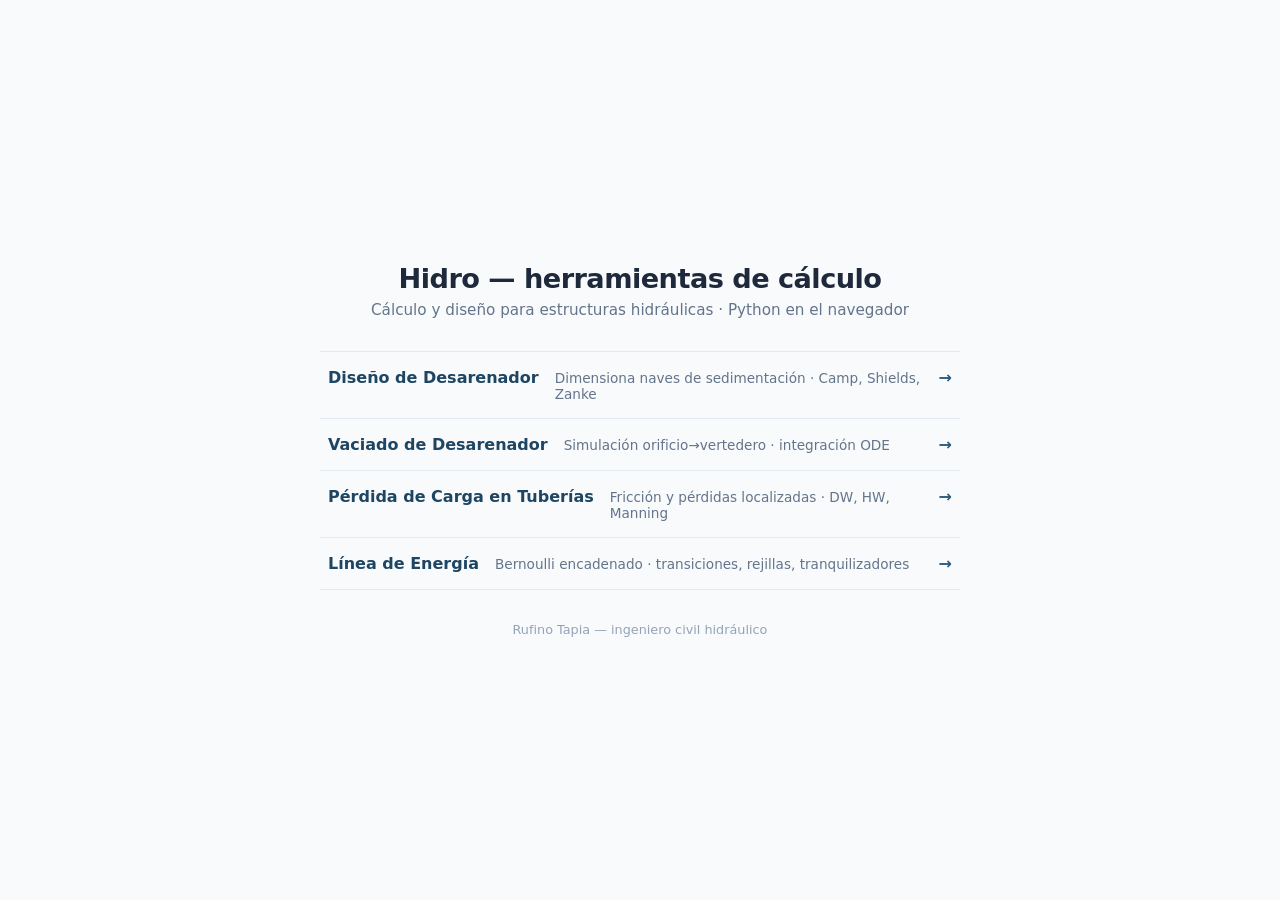
==== index.html @ 70df0137 "Fusión de las 4 calculadoras hidráulicas en el repo hidro - Hub raíz (index.html) con enlaces relati" ====
<!DOCTYPE html>
<html lang="es">
<head>
<meta charset="UTF-8">
<meta name="viewport" content="width=device-width, initial-scale=1.0">
<title>Hidro — herramientas de cálculo</title>
<style>
  * { margin: 0; padding: 0; box-sizing: border-box; }
  body { font-family: 'Segoe UI', Roboto, system-ui, sans-serif; background: #f8fafc;
         color: #1e293b; min-height: 100vh; display: flex; align-items: center;
         justify-content: center; padding: 2rem 1rem; }
  .wrap { width: 100%; max-width: 640px; }
  h1 { font-size: 1.7rem; text-align: center; letter-spacing: -0.02em; }
  .sub { text-align: center; color: #64748b; margin: 0.4rem 0 2rem; font-size: 0.95rem; }
  ul { list-style: none; border-top: 1px solid #e2e8f0; }
  li a { display: flex; justify-content: space-between; align-items: baseline; gap: 1rem;
         padding: 1rem 0.5rem; border-bottom: 1px solid #e2e8f0; text-decoration: none;
         color: inherit; transition: background 0.15s, padding 0.15s; }
  li a:hover { background: #eef4f9; padding-left: 1rem; }
  .name { font-weight: 600; color: #1e4663; }
  .desc { color: #64748b; font-size: 0.85rem; flex: 1; }
  .arrow { color: #2c5a7a; font-weight: 700; }
  footer { text-align: center; margin-top: 2rem; color: #94a3b8; font-size: 0.8rem; }
</style>
</head>
<body>
<div class="wrap">
  <h1>Hidro — herramientas de cálculo</h1>
  <p class="sub">Cálculo y diseño para estructuras hidráulicas · Python en el navegador</p>
  <ul>
    <li><a href="./diseno_desarenador/"><span class="name">Diseño de Desarenador</span><span class="desc">Dimensiona naves de sedimentación · Camp, Shields, Zanke</span><span class="arrow">→</span></a></li>
    <li><a href="./vaciado_desarenador/"><span class="name">Vaciado de Desarenador</span><span class="desc">Simulación orificio→vertedero · integración ODE</span><span class="arrow">→</span></a></li>
    <li><a href="./perdida_de_carga_tuberias/"><span class="name">Pérdida de Carga en Tuberías</span><span class="desc">Fricción y pérdidas localizadas · DW, HW, Manning</span><span class="arrow">→</span></a></li>
    <li><a href="./linea_de_energia/"><span class="name">Línea de Energía</span><span class="desc">Bernoulli encadenado · transiciones, rejillas, tranquilizadores</span><span class="arrow">→</span></a></li>
  </ul>
  <footer>Rufino Tapia — ingeniero civil hidráulico</footer>
</div>
</body>
</html>
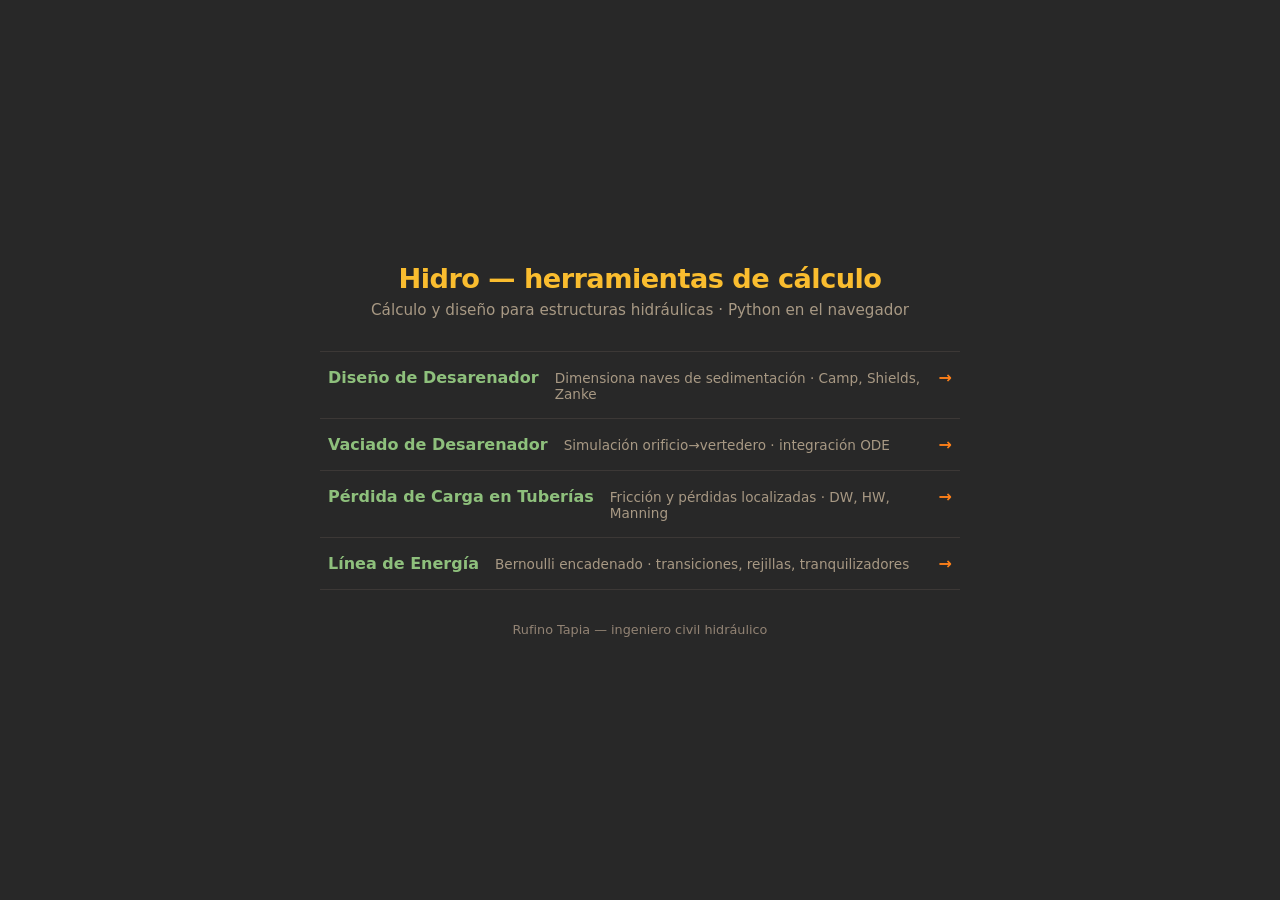
==== commit b4bc62b7: "Aplica tema Gruvbox (dark, paleta oficial) a la landing de herramientas" ====
--- a/index.html
+++ b/index.html
@@ -4,23 +4,59 @@
 <meta charset="UTF-8">
 <meta name="viewport" content="width=device-width, initial-scale=1.0">
 <title>Hidro — herramientas de cálculo</title>
+<meta name="description" content="Calculadoras de ingeniería hidráulica que ejecutan Python en el navegador (Pyodide).">
+<meta name="theme-color" content="#282828">
+<link rel="icon" href="data:image/svg+xml,<svg xmlns='http://www.w3.org/2000/svg' viewBox='0 0 32 32'><text y='26' font-size='26'>💧</text></svg>">
 <style>
+  /* ── Gruvbox oficial (morhetz) · paleta dark ───────────────────────────
+     https://github.com/morhetz/gruvbox                                  */
+  :root {
+    color-scheme: dark;
+    /* Fondo */
+    --bg0-hard: #1d2021;
+    --bg0:      #282828;
+    --bg0-soft: #32302f;
+    --bg1:      #3c3836;
+    --bg2:      #504945;
+    --bg3:      #665c54;
+    --bg4:      #7c6f64;
+    /* Texto */
+    --fg0: #fbf1c7;
+    --fg1: #ebdbb2;
+    --fg2: #d5c4a1;
+    --fg3: #bdae93;
+    --fg4: #a89984;
+    --gray: #928374;
+    /* Colores (bright) */
+    --red:    #fb4934;
+    --green:  #b8bb26;
+    --yellow: #fabd2f;
+    --blue:   #83a598;
+    --purple: #d3869b;
+    --aqua:   #8ec07c;
+    --orange: #fe8019;
+  }
+
   * { margin: 0; padding: 0; box-sizing: border-box; }
-  body { font-family: 'Segoe UI', Roboto, system-ui, sans-serif; background: #f8fafc;
-         color: #1e293b; min-height: 100vh; display: flex; align-items: center;
+  html { -webkit-text-size-adjust: 100%; }
+  body { font-family: 'Inter', 'Segoe UI', Roboto, system-ui, sans-serif; background: var(--bg0);
+         color: var(--fg1); min-height: 100vh; display: flex; align-items: center;
          justify-content: center; padding: 2rem 1rem; }
+  ::selection { background: var(--bg3); color: var(--fg0); }
   .wrap { width: 100%; max-width: 640px; }
-  h1 { font-size: 1.7rem; text-align: center; letter-spacing: -0.02em; }
-  .sub { text-align: center; color: #64748b; margin: 0.4rem 0 2rem; font-size: 0.95rem; }
-  ul { list-style: none; border-top: 1px solid #e2e8f0; }
+  h1 { font-size: 1.7rem; text-align: center; letter-spacing: -0.02em; color: var(--yellow); }
+  .sub { text-align: center; color: var(--fg4); margin: 0.4rem 0 2rem; font-size: 0.95rem; }
+  ul { list-style: none; border-top: 1px solid var(--bg1); }
   li a { display: flex; justify-content: space-between; align-items: baseline; gap: 1rem;
-         padding: 1rem 0.5rem; border-bottom: 1px solid #e2e8f0; text-decoration: none;
+         padding: 1rem 0.5rem; border-bottom: 1px solid var(--bg1); text-decoration: none;
          color: inherit; transition: background 0.15s, padding 0.15s; }
-  li a:hover { background: #eef4f9; padding-left: 1rem; }
-  .name { font-weight: 600; color: #1e4663; }
-  .desc { color: #64748b; font-size: 0.85rem; flex: 1; }
-  .arrow { color: #2c5a7a; font-weight: 700; }
-  footer { text-align: center; margin-top: 2rem; color: #94a3b8; font-size: 0.8rem; }
+  li a:hover, li a:focus-visible { background: var(--bg1); padding-left: 1rem; outline: none; }
+  li a:focus-visible { box-shadow: inset 3px 0 0 var(--aqua); }
+  .name { font-weight: 600; color: var(--aqua); transition: color 0.15s; }
+  li a:hover .name, li a:focus-visible .name { color: var(--yellow); }
+  .desc { color: var(--fg4); font-size: 0.85rem; flex: 1; }
+  .arrow { color: var(--orange); font-weight: 700; }
+  footer { text-align: center; margin-top: 2rem; color: var(--gray); font-size: 0.8rem; }
 </style>
 </head>
 <body>
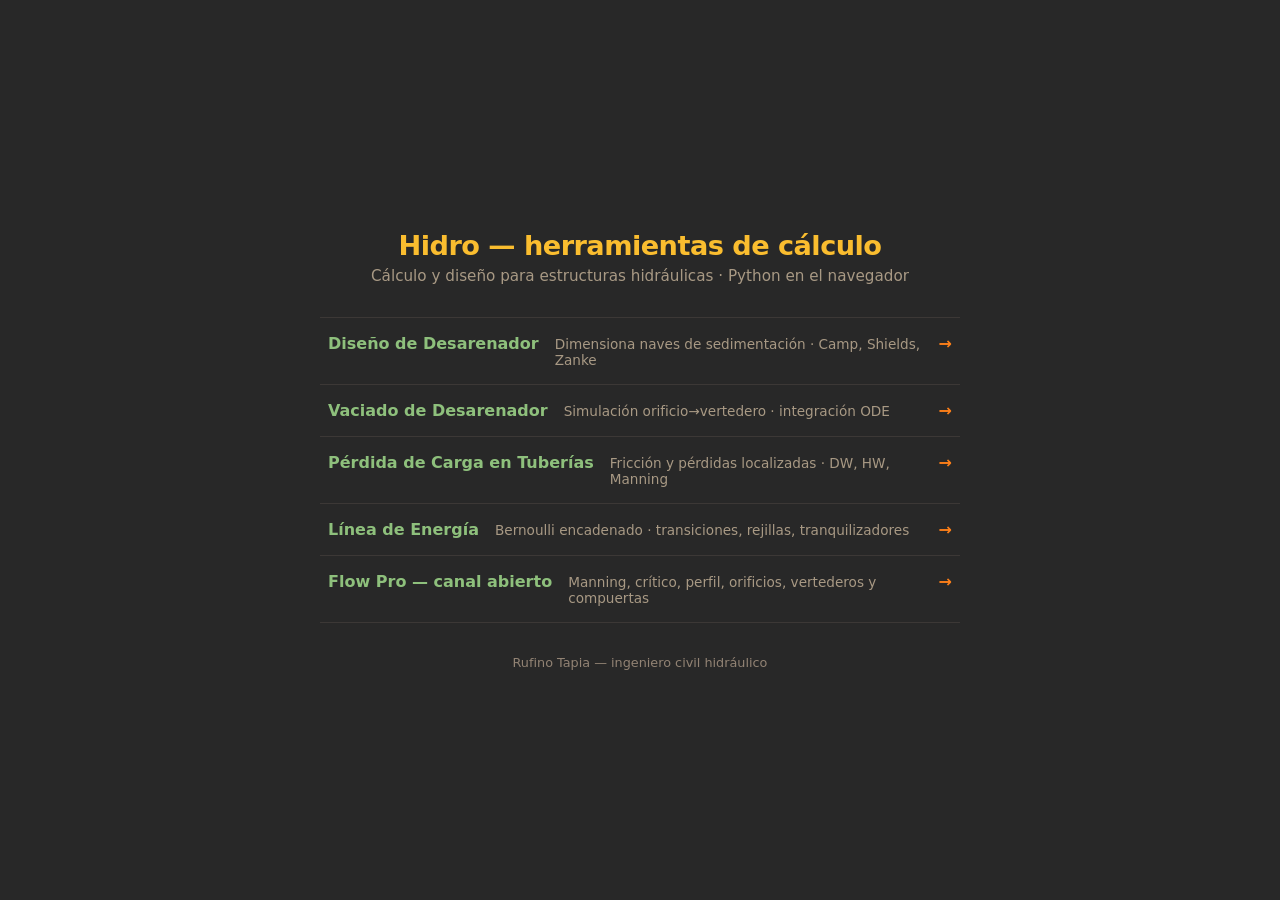
==== commit 604a3b7e: "Añade la suite Flow Pro: replica web de canal abierto Seis herramientas clean-room (Pyodide + Python" ====
--- a/index.html
+++ b/index.html
@@ -68,6 +68,7 @@
     <li><a href="./vaciado_desarenador/"><span class="name">Vaciado de Desarenador</span><span class="desc">Simulación orificio→vertedero · integración ODE</span><span class="arrow">→</span></a></li>
     <li><a href="./perdida_de_carga_tuberias/"><span class="name">Pérdida de Carga en Tuberías</span><span class="desc">Fricción y pérdidas localizadas · DW, HW, Manning</span><span class="arrow">→</span></a></li>
     <li><a href="./linea_de_energia/"><span class="name">Línea de Energía</span><span class="desc">Bernoulli encadenado · transiciones, rejillas, tranquilizadores</span><span class="arrow">→</span></a></li>
+    <li><a href="./flowpro_web/"><span class="name">Flow Pro — canal abierto</span><span class="desc">Manning, crítico, perfil, orificios, vertederos y compuertas</span><span class="arrow">→</span></a></li>
   </ul>
   <footer>Rufino Tapia — ingeniero civil hidráulico</footer>
 </div>
